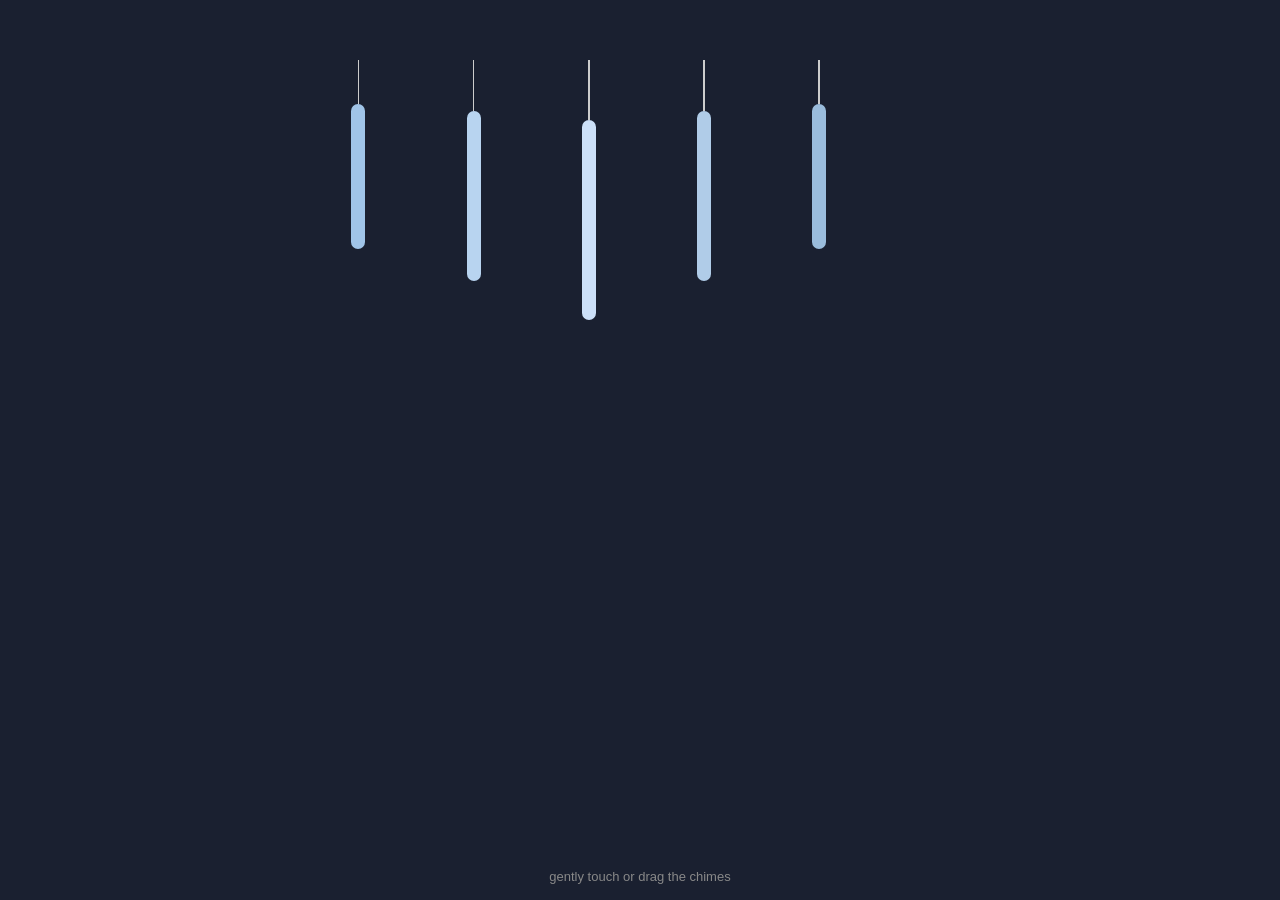
==== index.html @ 7f0cdaa3 "changed to index for pages" ====
<!DOCTYPE html>
<html lang="en">
<head>
  <meta charset="UTF-8" />
  <meta name="viewport" content="width=device-width, initial-scale=1.0" />
  <title>Wind Chime</title>

  <link rel="stylesheet" href="visuals.css" />
</head>
<body>

<div id="scene">
  <div id="glow-overlay"></div>

  <canvas id="rays-canvas"></canvas>

  <div id="chimes-root"></div>

  <p id="hint">gently touch or drag the chimes</p>
</div>

<script src="functionality.js"></script>
</body>
</html>
---- visuals.css ----
* {
  box-sizing: border-box;
  margin: 0;
  padding: 0;
}

body {
  background: #1a2030;
  margin: 0;
  font-family: sans-serif;
  min-height: 100vh;
}

#scene {
  position: fixed;
  inset: 0;
  overflow: visible;
  background: transparent;
  user-select: none;
  pointer-events: auto;
}

#chimes-root {
  position: absolute;
  left: 0;
  top: 0;
  width: 100%;
  height: 100%;
  touch-action: none;
}

.chime {
  position: absolute;
  width: 14px;
  border-radius: 7px;
  transform-origin: top center;
  cursor: grab;
  transition: background 0.4s;
}

#hint {
  position: absolute;
  bottom: 16px;
  left: 50%;
  transform: translateX(-50%);
  font-size: 13px;
  color: #888;
  pointer-events: none;
  transition: opacity 0.5s;
}

#glow-overlay {
  position: absolute;
  inset: 0;
  border-radius: 12px;
  opacity: 0;
  pointer-events: none;
  transition: opacity 0.6s;
  background: radial-gradient(
    ellipse at 50% 30%,
    rgba(180,210,255,0.12) 0%,
    transparent 70%
  );
}

#rays-canvas {
  position: absolute;
  inset: 0;
  width: 100%;
  height: 100%;
  pointer-events: none;
}
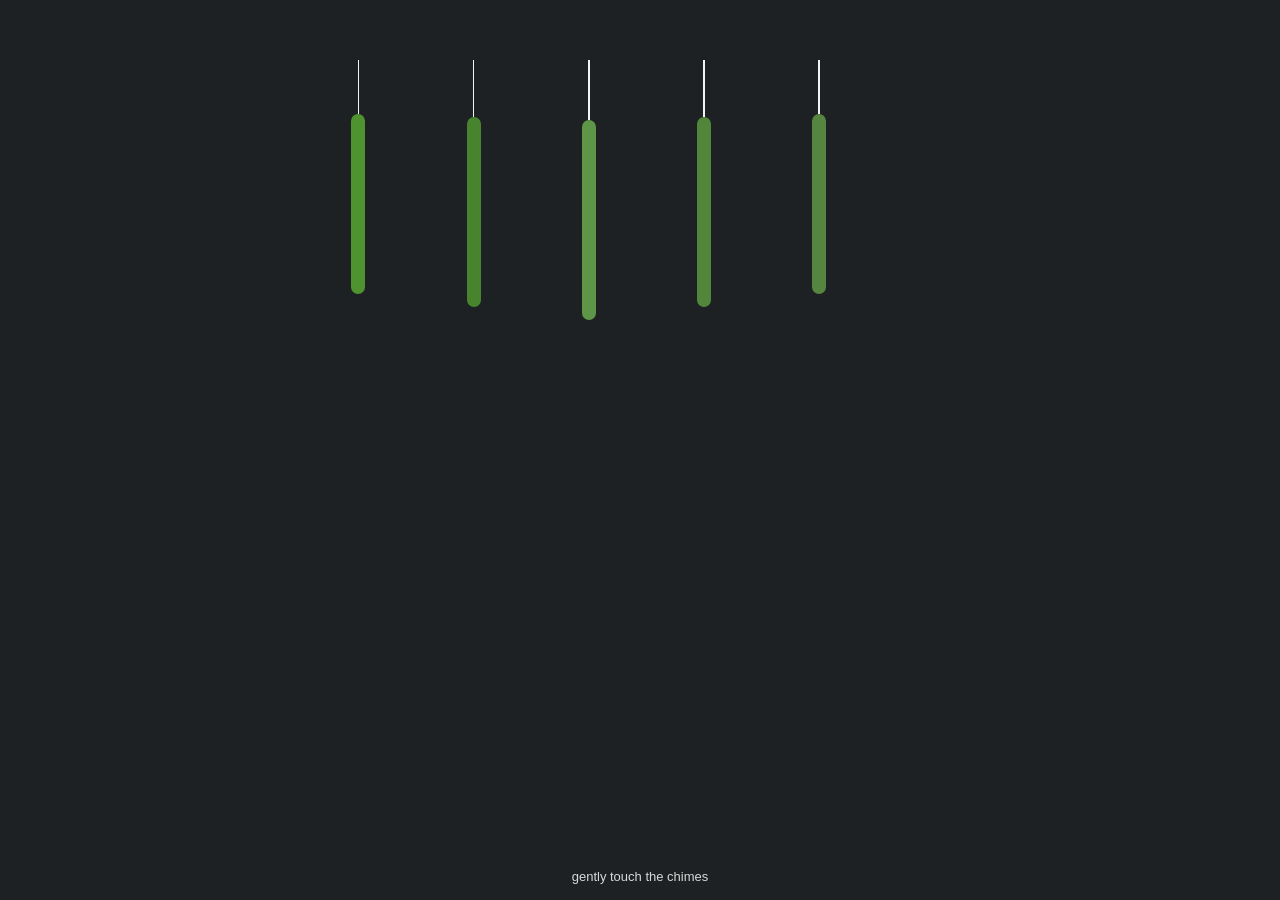
==== commit f87cdb50: "Updated colors" ====
--- a/index.html
+++ b/index.html
@@ -4,19 +4,54 @@
   <meta charset="UTF-8" />
   <meta name="viewport" content="width=device-width, initial-scale=1.0" />
   <title>Wind Chime</title>
-
+  <!--
+    visuals.css   – layout, colours, and chime element styles
+    functionality.js – physics simulation, DOM construction, event handling
+  -->
   <link rel="stylesheet" href="visuals.css" />
 </head>
 <body>
 
+<!--
+  #scene
+  ──────
+  Full-viewport interaction surface. Receives click and pointer events for
+  both individual-chime swinging and whole-group dragging.
+-->
 <div id="scene">
+
+  <!--
+    #glow-overlay
+    ─────────────
+    A radial-gradient div that fades in while any chime is moving, giving a
+    soft ambient light effect behind the chimes. Toggled via opacity in JS.
+  -->
   <div id="glow-overlay"></div>
 
+  <!--
+    #rays-canvas
+    ────────────
+    Transparent <canvas> that sits above the scene. JS draws light rays
+    emanating from each chime's tip when it is swinging.
+  -->
   <canvas id="rays-canvas"></canvas>
 
+  <!--
+    #chimes-root
+    ────────────
+    Empty container populated at runtime by buildChimes(). Translated
+    horizontally when the user performs a group-drag.
+  -->
   <div id="chimes-root"></div>
 
-  <p id="hint">gently touch or drag the chimes</p>
+  <!--
+    #hint
+    ─────
+    Instructional copy shown until the first user interaction, then faded
+    out by hideHint() in JS.
+  -->
+  <p id="hint">gently touch the chimes</p>
+
 </div>
 
 <script src="functionality.js"></script>
--- a/visuals.css
+++ b/visuals.css
@@ -1,16 +1,47 @@
-* {
+/*
+ * visuals.css — Wind Chime
+ *
+ * Styles the full-viewport scene and the chime elements built by JS.
+ * No layout logic lives here; all positioning and transforms are applied
+ * inline by functionality.js.
+ *
+ * Table of contents
+ * ─────────────────
+ *   1. Reset
+ *   2. Body
+ *   3. Scene (#scene)
+ *   4. Chimes container (#chimes-root)
+ *   5. Chime tube (.chime)
+ *   6. Hint text (#hint)
+ *   7. Ambient glow overlay (#glow-overlay)
+ *   8. Ray canvas (#rays-canvas)
+ */
+
+/* ── 1. Reset ──────────────────────────────────────────────────────────────── */
+
+*,
+*::before,
+*::after {
   box-sizing: border-box;
   margin: 0;
   padding: 0;
 }
 
+/* ── 2. Body ───────────────────────────────────────────────────────────────── */
+
 body {
-  background: #1a2030;
-  margin: 0;
+  background: #1e2124; 
   font-family: sans-serif;
   min-height: 100vh;
 }
 
+/* ── 3. Scene ──────────────────────────────────────────────────────────────── */
+
+/*
+ * Fixed so it always fills the viewport regardless of document scroll.
+ * overflow:visible lets chimes swing outside bounds without clipping.
+ * pointer-events:auto ensures it catches all interaction.
+ */
 #scene {
   position: fixed;
   inset: 0;
@@ -20,35 +51,89 @@
   pointer-events: auto;
 }
 
+/* ── 4. Chimes container ───────────────────────────────────────────────────── */
+
+/*
+ * touch-action:none prevents browser scroll/zoom gestures from
+ * interfering with chime dragging on touch devices.
+ */
 #chimes-root {
   position: absolute;
-  left: 0;
-  top: 0;
-  width: 100%;
-  height: 100%;
+  inset: 0;
   touch-action: none;
 }
 
+/* ── 5. Chime tube ─────────────────────────────────────────────────────────── */
+
+/*
+ * The pill shape (border-radius: 7px on a 14px-wide element).
+ * Position, height, background, and transform are set inline by JS.
+ * transform-origin:top center makes rotation pivot at the hanging point.
+ *
+ * The glow effect is handled by a child .chime-glow overlay whose opacity
+ * JS sets each frame. CSS transitions on opacity give a smooth fade-in/out
+ * rather than an instant snap. This works because opacity is a first-class
+ * animatable property — no @property registration needed.
+ */
 .chime {
   position: absolute;
   width: 14px;
   border-radius: 7px;
   transform-origin: top center;
   cursor: grab;
-  transition: background 0.4s;
+  overflow: hidden; /* clip the glow overlay to the pill shape */
 }
 
+/*
+ * Full-size overlay inside each chime tube.
+ * Renders the bright gradient + inner highlight that represents the glow.
+ * opacity is written by JS each frame (0 = invisible, 1 = full glow).
+ * transition:opacity gives the smooth fade-in on hit and fade-out at rest.
+ */
+.chime-glow {
+  position: absolute;
+  inset: 0;
+  border-radius: inherit;
+  opacity: 0;
+  pointer-events: none;
+  transition: opacity 0.6s ease-out;
+  background: linear-gradient(
+    to right,
+    hsl(162, 53%, 68%),
+    hsl(140, 100%, 95%),
+    hsl(161, 42%, 67%)
+  );
+  box-shadow:
+    inset 0 0 18px rgba(244, 255, 246, 0.85),
+    0 0 22px rgba(221, 255, 243, 0.65),
+    0 0 48px rgba(199, 255, 223, 0.3);
+  }
+
+/* ── 6. Hint text ──────────────────────────────────────────────────────────── */
+
+/*
+ * Centered at the bottom of the scene.
+ * pointer-events:none so it never blocks chime interaction.
+ * Faded to opacity:0 by JS on first interaction via transition.
+ */
 #hint {
   position: absolute;
   bottom: 16px;
   left: 50%;
   transform: translateX(-50%);
   font-size: 13px;
-  color: #888;
+  color: #d8d8d8;
   pointer-events: none;
   transition: opacity 0.5s;
 }
 
+/* ── 7. Ambient glow overlay ───────────────────────────────────────────────── */
+
+/*
+ * A radial gradient centred on the upper-middle of the scene.
+ * opacity toggled between 0 and 1 by JS (with a 0.6s transition)
+ * whenever any chime has significant motion.
+ */
 #glow-overlay {
   position: absolute;
   inset: 0;
@@ -58,11 +143,18 @@
   transition: opacity 0.6s;
   background: radial-gradient(
     ellipse at 50% 30%,
-    rgba(180,210,255,0.12) 0%,
+    rgba(180, 210, 255, 0.12) 0%,
     transparent 70%
   );
 }
 
+/* ── 8. Ray canvas ─────────────────────────────────────────────────────────── */
+
+/*
+ * Overlaid on the scene at full size.
+ * pointer-events:none so it never intercepts mouse/touch input.
+ * Sized to match the scene via JS on resize.
+ */
 #rays-canvas {
   position: absolute;
   inset: 0;
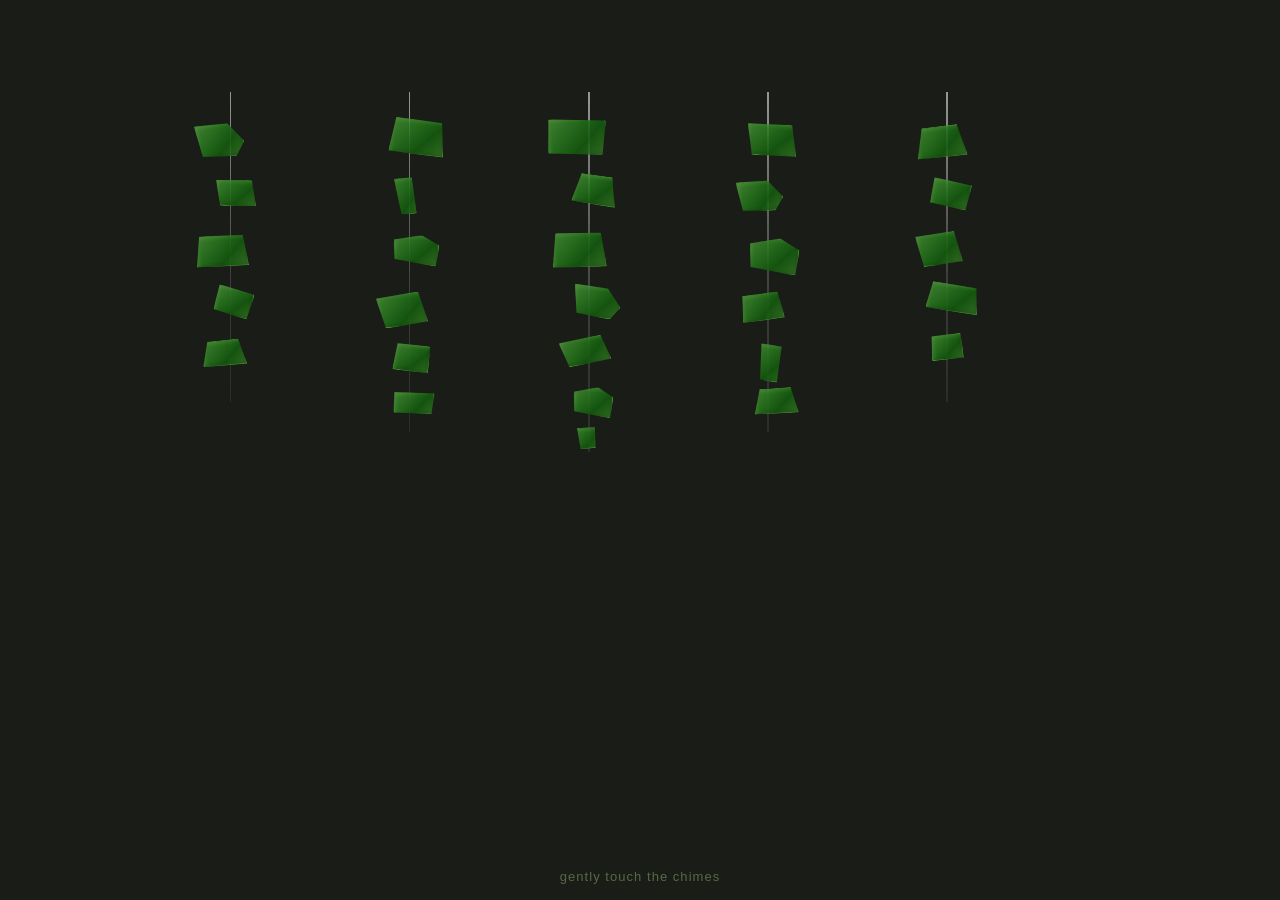
==== commit fe355f6c: "Changed the lights, made it look like the real thing more, added functioning for future sounds." ====
--- a/index.html
+++ b/index.html
@@ -54,6 +54,10 @@
 
 </div>
 
+  <!-- Optional: place a chime audio file named "chime.mp4" next to these files.
+       If present, the app will play this file on touch instead of the synthesized tone. -->
+  <audio id="chime-audio" src="chime.mp4" preload="auto"></audio>
+
 <script src="functionality.js"></script>
 </body>
 </html>
--- a/visuals.css
+++ b/visuals.css
@@ -1,47 +1,13 @@
-/*
- * visuals.css — Wind Chime
- *
- * Styles the full-viewport scene and the chime elements built by JS.
- * No layout logic lives here; all positioning and transforms are applied
- * inline by functionality.js.
- *
- * Table of contents
- * ─────────────────
- *   1. Reset
- *   2. Body
- *   3. Scene (#scene)
- *   4. Chimes container (#chimes-root)
- *   5. Chime tube (.chime)
- *   6. Hint text (#hint)
- *   7. Ambient glow overlay (#glow-overlay)
- *   8. Ray canvas (#rays-canvas)
- */
+/* visuals.css — Wind Chime (Broken Glass Shards edition) */
 
-/* ── 1. Reset ──────────────────────────────────────────────────────────────── */
-
-*,
-*::before,
-*::after {
-  box-sizing: border-box;
-  margin: 0;
-  padding: 0;
-}
-
-/* ── 2. Body ───────────────────────────────────────────────────────────────── */
+*, *::before, *::after { box-sizing: border-box; margin: 0; padding: 0; }
 
 body {
-  background: #1e2124; 
+  background: #1a1c18;
   font-family: sans-serif;
   min-height: 100vh;
 }
 
-/* ── 3. Scene ──────────────────────────────────────────────────────────────── */
-
-/*
- * Fixed so it always fills the viewport regardless of document scroll.
- * overflow:visible lets chimes swing outside bounds without clipping.
- * pointer-events:auto ensures it catches all interaction.
- */
 #scene {
   position: fixed;
   inset: 0;
@@ -51,110 +17,157 @@
   pointer-events: auto;
 }
 
-/* ── 4. Chimes container ───────────────────────────────────────────────────── */
+/* Wooden bar at the top */
+#top-bar {
+  position: absolute;
+  top: 28px;
+  left: 50%;
+  transform: translateX(-50%);
+  width: 420px;
+  height: 18px;
+  background: linear-gradient(
+    to bottom,
+    #c8a96e 0%,
+    #a07840 40%,
+    #8a6530 70%,
+    #9b7540 100%
+  );
+  border-radius: 3px 3px 2px 2px;
+  box-shadow:
+    0 3px 12px rgba(0,0,0,0.6),
+    inset 0 1px 2px rgba(255,220,150,0.3),
+    inset 0 -1px 2px rgba(0,0,0,0.4);
+  pointer-events: none;
+  z-index: 10;
+}
 
-/*
- * touch-action:none prevents browser scroll/zoom gestures from
- * interfering with chime dragging on touch devices.
- */
+/* Wood grain lines */
+#top-bar::before {
+  content: '';
+  position: absolute;
+  inset: 3px 0;
+  background: repeating-linear-gradient(
+    90deg,
+    transparent 0px,
+    transparent 18px,
+    rgba(0,0,0,0.08) 18px,
+    rgba(0,0,0,0.08) 19px,
+    transparent 19px,
+    transparent 35px,
+    rgba(255,255,255,0.06) 35px,
+    rgba(255,255,255,0.06) 36px
+  );
+}
+
 #chimes-root {
   position: absolute;
   inset: 0;
   touch-action: none;
 }
 
-/* ── 5. Chime tube ─────────────────────────────────────────────────────────── */
-
-/*
- * The pill shape (border-radius: 7px on a 14px-wide element).
- * Position, height, background, and transform are set inline by JS.
- * transform-origin:top center makes rotation pivot at the hanging point.
- *
- * The glow effect is handled by a child .chime-glow overlay whose opacity
- * JS sets each frame. CSS transitions on opacity give a smooth fade-in/out
- * rather than an instant snap. This works because opacity is a first-class
- * animatable property — no @property registration needed.
- */
-.chime {
+/* Each strand wrapper — rotates as one unit */
+.strand-wrap {
   position: absolute;
-  width: 14px;
-  border-radius: 7px;
+  top: 0;
+  width: 0;
+  height: 0;
   transform-origin: top center;
-  cursor: grab;
-  overflow: hidden; /* clip the glow overlay to the pill shape */
 }
 
-/*
- * Full-size overlay inside each chime tube.
- * Renders the bright gradient + inner highlight that represents the glow.
- * opacity is written by JS each frame (0 = invisible, 1 = full glow).
- * transition:opacity gives the smooth fade-in on hit and fade-out at rest.
- */
-.chime-glow {
+/* The thin wire/string line for each strand */
+.strand-wire {
   position: absolute;
-  inset: 0;
-  border-radius: inherit;
-  opacity: 0;
+  width: 1.5px;
+  left: -0.75px;
+  top: 46px; /* below the bar */
+  background: linear-gradient(
+    to bottom,
+    rgba(255,255,255,0.55),
+    rgba(255,255,255,0.15) 60%,
+    rgba(255,255,255,0.08)
+  );
   pointer-events: none;
-  transition: opacity 0.6s ease-out;
+  transform-origin: top center;
+}
+
+/* Individual glass shard */
+.shard {
+  position: absolute;
+  left: 0;
+  transform-origin: center center;
+  pointer-events: none;
+  /* Base green glass look */
   background: linear-gradient(
-    to right,
-    hsl(162, 53%, 68%),
-    hsl(140, 100%, 95%),
-    hsl(161, 42%, 67%)
+    135deg,
+    rgba(80,160,60,0.75) 0%,
+    rgba(40,120,30,0.85) 35%,
+    rgba(20,90,15,0.90) 65%,
+    rgba(60,140,40,0.70) 100%
   );
+  border: 1px solid rgba(120,200,80,0.35);
   box-shadow:
-    inset 0 0 18px rgba(244, 255, 246, 0.85),
-    0 0 22px rgba(221, 255, 243, 0.65),
-    0 0 48px rgba(199, 255, 223, 0.3);
-  }
+    inset 1px 1px 4px rgba(160,255,120,0.20),
+    inset -1px -1px 3px rgba(0,40,0,0.40),
+    0 1px 6px rgba(0,0,0,0.50);
+  /* clip-path set inline per shard for irregular shape */
+}
 
-/* ── 6. Hint text ──────────────────────────────────────────────────────────── */
+/* Warm fairy-light dot */
+.fairy-light {
+  position: absolute;
+  left: 0;
+  width: 5px;
+  height: 5px;
+  border-radius: 50%;
+  background: radial-gradient(circle, #fff9e0 0%, #ffe88a 40%, transparent 100%);
+  box-shadow:
+    0 0 4px 2px rgba(255,230,100,0.7),
+    0 0 10px 4px rgba(255,200,60,0.35);
+  transform: translate(-50%, -50%);
+  pointer-events: none;
+  transition: opacity 0.4s ease-out;
+}
 
-/*
- * Centered at the bottom of the scene.
- * pointer-events:none so it never blocks chime interaction.
- * Faded to opacity:0 by JS on first interaction via transition.
- */
+/* Glow state on the shard when lit */
+.shard.lit {
+  box-shadow:
+    inset 1px 1px 4px rgba(200,255,160,0.50),
+    inset -1px -1px 3px rgba(0,60,0,0.30),
+    0 0 14px 4px rgba(140,255,80,0.45),
+    0 0 30px 8px rgba(100,220,60,0.20),
+    0 1px 6px rgba(0,0,0,0.30);
+  background: linear-gradient(
+    135deg,
+    rgba(120,220,80,0.85) 0%,
+    rgba(70,180,50,0.90) 35%,
+    rgba(40,140,25,0.92) 65%,
+    rgba(100,200,60,0.80) 100%
+  );
+}
+
+/* Hint */
 #hint {
   position: absolute;
   bottom: 16px;
   left: 50%;
   transform: translateX(-50%);
   font-size: 13px;
-  color: #d8d8d8;
+  letter-spacing: 0.08em;
+  color: rgba(180,220,140,0.40);
   pointer-events: none;
-  transition: opacity 0.5s;
+  transition: opacity 0.8s;
+  white-space: nowrap;
 }
 
-/* ── 7. Ambient glow overlay ───────────────────────────────────────────────── */
-
-/*
- * A radial gradient centred on the upper-middle of the scene.
- * opacity toggled between 0 and 1 by JS (with a 0.6s transition)
- * whenever any chime has significant motion.
- */
 #glow-overlay {
   position: absolute;
   inset: 0;
-  border-radius: 12px;
   opacity: 0;
   pointer-events: none;
   transition: opacity 0.6s;
-  background: radial-gradient(
-    ellipse at 50% 30%,
-    rgba(180, 210, 255, 0.12) 0%,
-    transparent 70%
-  );
+  background: radial-gradient(ellipse at 50% 20%, rgba(80,160,40,0.07) 0%, transparent 65%);
 }
 
-/* ── 8. Ray canvas ─────────────────────────────────────────────────────────── */
-
-/*
- * Overlaid on the scene at full size.
- * pointer-events:none so it never intercepts mouse/touch input.
- * Sized to match the scene via JS on resize.
- */
 #rays-canvas {
   position: absolute;
   inset: 0;
